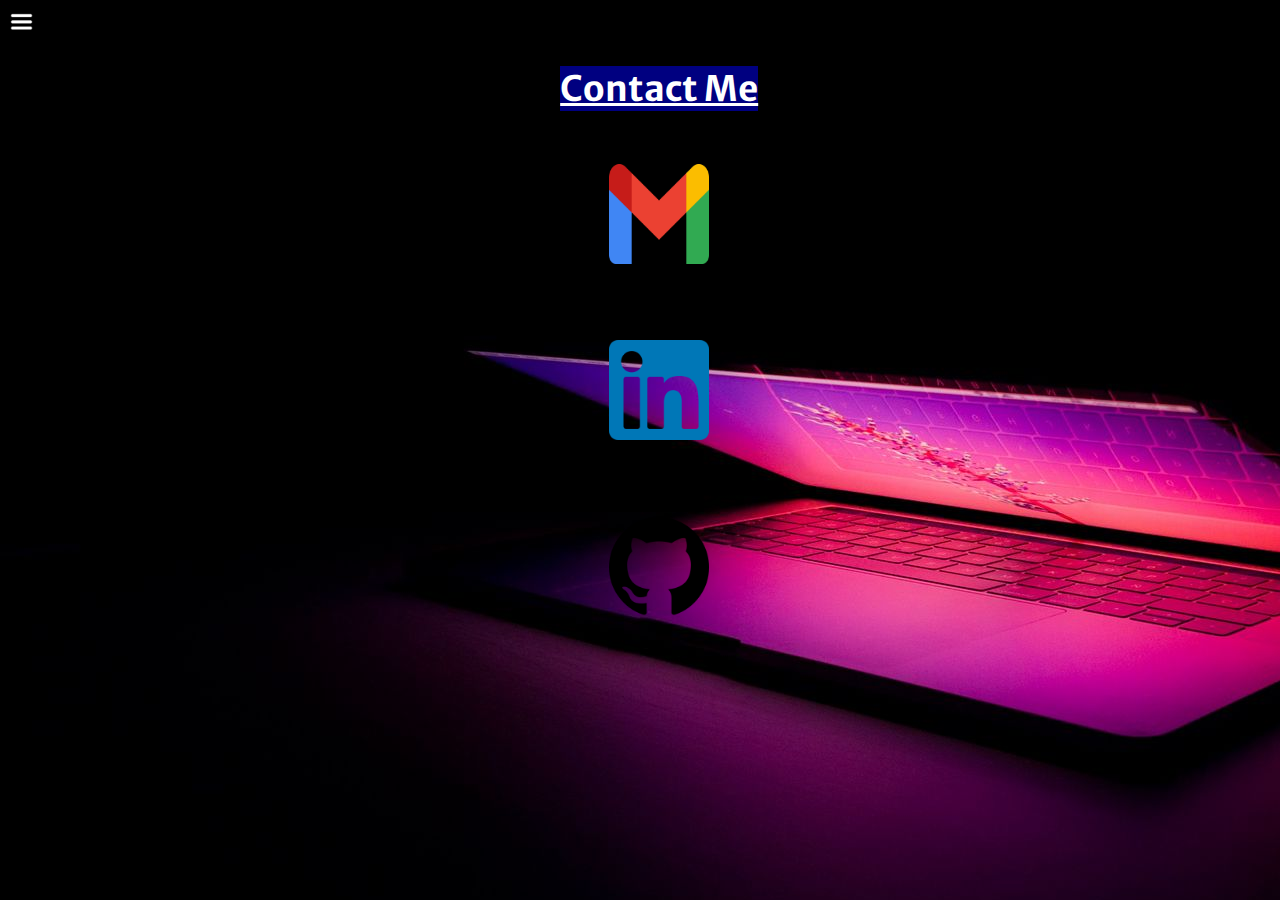
==== contactMe.html @ 37a903e0 "Done" ====
<!DOCTYPE html>
<html>
<head>
	<title></title>
	<link rel="stylesheet" href = "style.css">
</head>
<body
	background = "pic.jpg">
	<div class = "box">

<div class ="sidebar sidebarGo">
		<nav>
		<nav>
			<ul>
				<li><a href = "Portfolio.html">Why Me?</a></li>
				<li><a href = "Educational Qualifications.html">Educational Qualifications</a></li>
				<li><a href = "Projects.html">Projects</a></li>
				<li><a href = "Achievements & Other Interests.html">Achievements & Other Interests</a></li>
				<li><a href = "contactMe.html">Contact Me</a></li>
			</ul>
		</nav>
	</div>
	<div class = "main">
	<div class="hamburger">
		<img class = "ham" src ="lines.jpg" alt="" width="23">
	<img class ="cross" src ="download.png" alt="" width="23">

</div>	
	<div class="info3" >
		<p> <h3><mark style="background-color: navy;color:white;"><u>
		Contact Me</u>
		<nav>
			<ul>
		 <li></mark><a href ="mailto: medhagupta312002@gmail.com"><img src ="gmail.png" width="100px" height="100px" > </a></li>
		<li> <a href = "linkedin.com/in/medha-gupta-5b6838185"><img src ="linkedin.png" width="100px" height="100px">
		 </a></li>
		<li>  <a href = "github.com/medha-3102"><img src ="github.png" width="100px" height="100px"></a></li>
	</ul>
</nav>
</p>
	</div>
	
	</div>
</div>
<script src="script.js"></script>

</body>
</html>
---- style.css ----
@import url('https://fonts.googleapis.com/css2?family=Merriweather+Sans&family=Merriweather:ital@1&display=swap');
*{
    margin: 0;
    padding:0;
}
.sidebar{
	background-color: black;
    font-size: 30px;
    color:white;
     font-family: 'Merriweather Sans', sans-serif;
     transition: transform 0.3s ease-in;
     position: absolute;
     width: 300px;

}
.sidebar nav{
	padding: 20px;
    height: 1000px;

}
.sidebar nav li{
	list-style: none;
	padding :33px;
}
.sidebar nav li a{
    text-decoration: none;
    color:white;
}

.main{
    
    width : 300vw;
    height :50vw;
    padding-top:40px;
    padding-right:30px;
}
.info{
	color:black;
margin-left:10vw;
	font-size: 45px;
	width : 45vw;
    height :30vw;
  
    
}
.info2{
    line-height: 60px;
	text-align: center;
    display: flex;
	background-color: black;
	color:white;
	font-size: 30px;
	width : 73vw;
    height :15vw;
    margin-left: 20vw;
   
    
}

.info3{
    align-content: center;
    justify-content: center;
    text-align: center;
    display: flex;
    background-color: transparent;
    color:darkorange;
    font-size: 30px;
    width : 73vw;
    height :40vw;
    margin-left: 15vw;
    margin-top:2vw;
}
table{
    border-collapse: separate;
    border-spacing: 0 2em;
}
.info3 nav{
    padding: 20px;
}
.info3 nav li{
    list-style: none;
    padding :33px;
}

.box{
    display : flex;
    font-family: 'Merriweather Sans', sans-serif;
}
@media(max-width: 1245px){

.sidebarGo{

    transform: translate(-500px,0px);
    position: absolute;

}
body{
    background:black url("pic.jpg") no-repeat fixed center;
}

.devPic img{
    display: none;
}
.info{
    font-size: 80px;
    text-align: center;
    justify-content: center;
    margin-left: 280px;
    margin-top: 70px;
}
.info2{
    padding:30px;
    margin-top:600px;
    font-size: 35px;
    margin-left: 110px;
    height: 30vw;
}
table{
    border-collapse: separate;
    border-spacing: 0 5em;
}
td{
    font-size: 20px;
}
th{
 font-size: 20px;
}
.info3 nav li{
   line-height: 300px;
}
.info3{
    margin-top:100px;
   font-size: 35px;
}
.info3 nav li img{
    width: 150px;
    height: 150px;
    background-color: white;
}
.sidebar{
    width:350px;
}
.sidebar nav{
    padding: 20px;
    height: 2090px;
width: 300px;
}
.sidebar nav li{
    list-style: none;
    padding :60px;
}
.cross{
    margin-left: 500px;
    padding-left: 40px;
    padding-top:20px;
}
}

.sidebarGo{

    transform: translate(-500px,0px);
    position: absolute;

}

.cross{
    margin-left: 250px;
    margin-top: 10px;
}
.hamburger{
    position: absolute;
cursor: pointer;
    top: 10px;
    left: 10px;
}
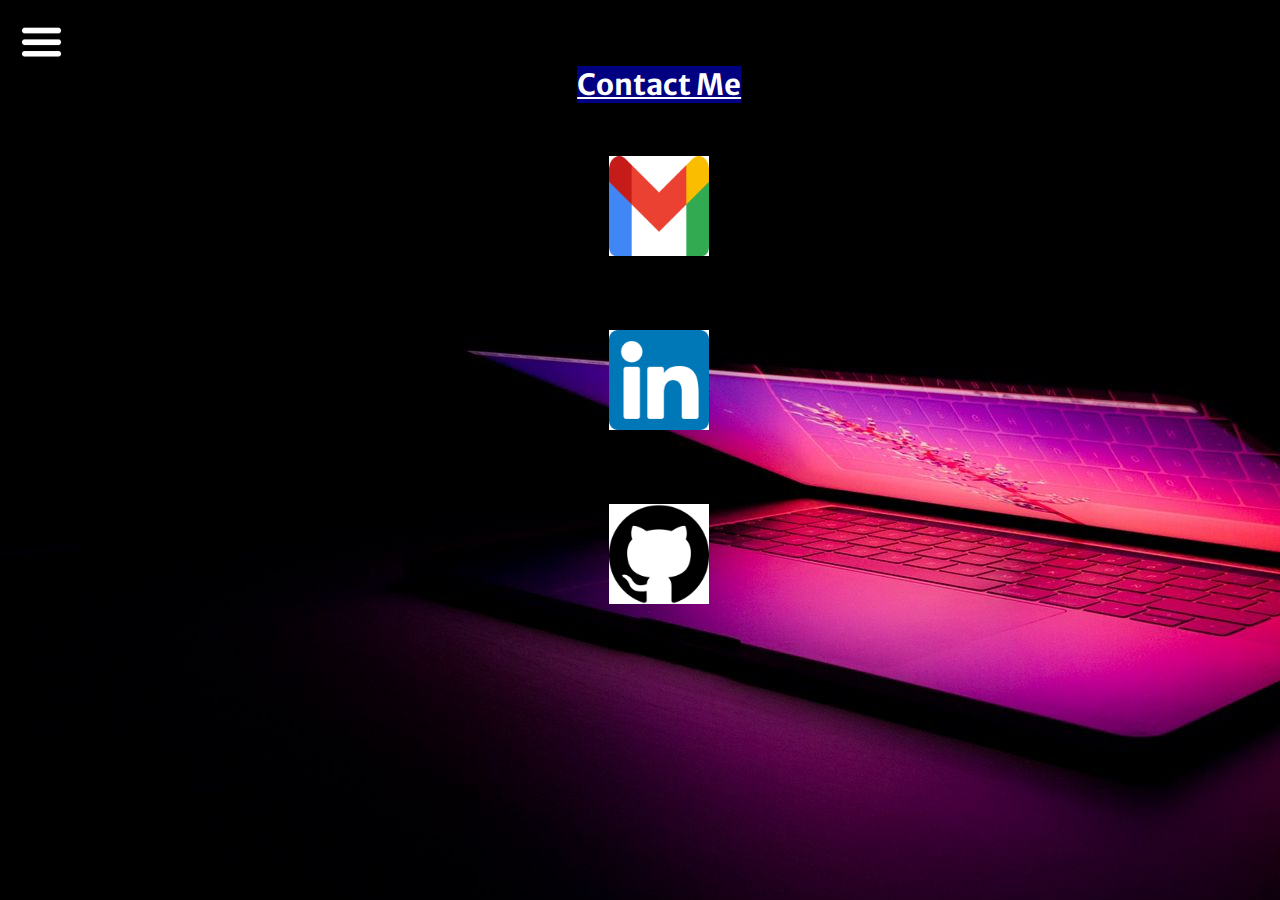
==== commit ba5a0f9f: "Added new project" ====
--- a/contactMe.html
+++ b/contactMe.html
@@ -1,48 +1,56 @@
 <!DOCTYPE html>
 <html>
+
 <head>
 	<title></title>
-	<link rel="stylesheet" href = "style.css">
+	<link rel="stylesheet" href="style.css">
 </head>
-<body
-	background = "pic.jpg">
-	<div class = "box">
 
-<div class ="sidebar sidebarGo">
-		<nav>
-		<nav>
-			<ul>
-				<li><a href = "Portfolio.html">Why Me?</a></li>
-				<li><a href = "Educational Qualifications.html">Educational Qualifications</a></li>
-				<li><a href = "Projects.html">Projects</a></li>
-				<li><a href = "Achievements & Other Interests.html">Achievements & Other Interests</a></li>
-				<li><a href = "contactMe.html">Contact Me</a></li>
-			</ul>
-		</nav>
+<body background="pic.jpg">
+	<div class="box">
+
+		<div class="sidebar sidebarGo">
+			<nav>
+				<nav>
+					<ul>
+						<li><img src="me.png" width=" 160px" height="160px"></li>
+						<li><a href="index.html">Why Me?</a></li>
+						<li><a href="Educational Qualifications.html">Educational Qualifications</a></li>
+						<li><a href="Projects.html">Projects</a></li>
+						<li><a href="Achievements & Other Interests.html">Achievements & Other Interests</a></li>
+						<li><a href="contactMe.html">Contact Me</a></li>
+					</ul>
+				</nav>
+		</div>
+		<div class="main">
+			<div class="hamburger">
+				<img class="ham" src="lines.jpg" alt="" width="43">
+				<img class="cross" src="download.png" alt="" width="20">
+			</div>
+			<div class="info3">
+				<p>
+				<h3><mark style="background-color: navy;color:white;"><u>
+							Contact Me</u>
+						<nav>
+							<ul>
+								<li>
+					</mark><a href="mailto: medhagupta312002@gmail.com"><img class ="new"  src="gmail.png" width="100px"
+							height="100px"> </a></li>
+					<li> <a href="https://www.linkedin.com/in/medha-gupta-5b6838185/"><img class ="new"  src="linkedin.png"
+								width="100px" height="100px">
+						</a></li>
+					<li> <a href="https://github.com/medha-3102"><img class ="new" src="github.png" width="100px" height="100px"></a>
+					</li>
+					</ul>
+					</nav>
+					</p>
+			</div>
+
+		</div>
 	</div>
-	<div class = "main">
-	<div class="hamburger">
-		<img class = "ham" src ="lines.jpg" alt="" width="23">
-	<img class ="cross" src ="download.png" alt="" width="23">
+	<script src="script.js"></script>
+	<script src="js/jquery-3.6.1.min.js"></script>
+	<script src="js/myjquery.js"></script>
+</body>
 
-</div>	
-	<div class="info3" >
-		<p> <h3><mark style="background-color: navy;color:white;"><u>
-		Contact Me</u>
-		<nav>
-			<ul>
-		 <li></mark><a href ="mailto: medhagupta312002@gmail.com"><img src ="gmail.png" width="100px" height="100px" > </a></li>
-		<li> <a href = "linkedin.com/in/medha-gupta-5b6838185"><img src ="linkedin.png" width="100px" height="100px">
-		 </a></li>
-		<li>  <a href = "github.com/medha-3102"><img src ="github.png" width="100px" height="100px"></a></li>
-	</ul>
-</nav>
-</p>
-	</div>
-	
-	</div>
-</div>
-<script src="script.js"></script>
-
-</body>
-</html>
+</html>--- a/style.css
+++ b/style.css
@@ -5,22 +5,28 @@
 }
 .sidebar{
 	background-color: black;
-    font-size: 30px;
+    font-size: 25px;
     color:white;
      font-family: 'Merriweather Sans', sans-serif;
      transition: transform 0.3s ease-in;
      position: absolute;
-     width: 300px;
-
+     width: 245px;
+    
+ align-items: center;
+}
+.sidebar nav li img{
+    border-radius: 50%;
+    background-color:  rgb(15, 37, 65);
 }
 .sidebar nav{
-	padding: 20px;
+    width: 250px;
     height: 1000px;
 
 }
 .sidebar nav li{
 	list-style: none;
-	padding :33px;
+	padding :18px;
+    margin: 10px;
 }
 .sidebar nav li a{
     text-decoration: none;
@@ -49,9 +55,9 @@
     display: flex;
 	background-color: black;
 	color:white;
-	font-size: 30px;
+	font-size: 23px;
 	width : 73vw;
-    height :15vw;
+    height :250px;
     margin-left: 20vw;
    
     
@@ -64,7 +70,7 @@
     display: flex;
     background-color: transparent;
     color:darkorange;
-    font-size: 30px;
+    font-size: 25px;
     width : 73vw;
     height :40vw;
     margin-left: 15vw;
@@ -81,12 +87,18 @@
     list-style: none;
     padding :33px;
 }
+.info3 nav li img{
+    background-color: white;
+}
+.devPic img{
+margin-right: 20px;
+}
 
 .box{
     display : flex;
     font-family: 'Merriweather Sans', sans-serif;
 }
-@media(max-width: 1245px){
+@media(max-width: 1054px){
 
 .sidebarGo{
 
@@ -113,21 +125,25 @@
     margin-top:600px;
     font-size: 35px;
     margin-left: 110px;
-    height: 30vw;
+    height: 45vw;
 }
 table{
     border-collapse: separate;
-    border-spacing: 0 5em;
+    border-spacing: 1em 5em;
+    
 }
 td{
-    font-size: 20px;
+    font-size: 23px;
+
 }
 th{
- font-size: 20px;
+ font-size: 25px;
+
 }
 .info3 nav li{
-   line-height: 300px;
-}
+  line-height:300px;
+}
+  
 .info3{
     margin-top:100px;
    font-size: 35px;
@@ -138,22 +154,43 @@
     background-color: white;
 }
 .sidebar{
-    width:350px;
-}
+    width:410px;
+}
+
 .sidebar nav{
-    padding: 20px;
+    margin-top:50px;
+    margin-left: 10px;
     height: 2090px;
-width: 300px;
+width: 400px;
 }
 .sidebar nav li{
     list-style: none;
-    padding :60px;
+    padding :50px;
+    font-size: 40px;
+}
+.{
+
+}
+.hamburger{
+    position: absolute;
+cursor: pointer;
+    margin-top:30px;
+    margin-left: 35px;
+
 }
 .cross{
-    margin-left: 500px;
-    padding-left: 40px;
-    padding-top:20px;
-}
+    align-content: top;
+    width: 30px;
+padding-left: 100px;
+}
+.sidebar nav li img{
+    width: 230px;
+    height: 230px;
+    align-items: center;
+    border-radius: 50%;
+    background-color: rgb(15, 37, 65);
+}
+
 }
 
 .sidebarGo{
@@ -164,12 +201,13 @@
 }
 
 .cross{
-    margin-left: 250px;
-    margin-top: 10px;
+    margin-left: 180px;
+    margin-top: 5px;
+   
 }
 .hamburger{
     position: absolute;
 cursor: pointer;
-    top: 10px;
-    left: 10px;
-}
+   top: 20px;
+    left: 20px;
+}
